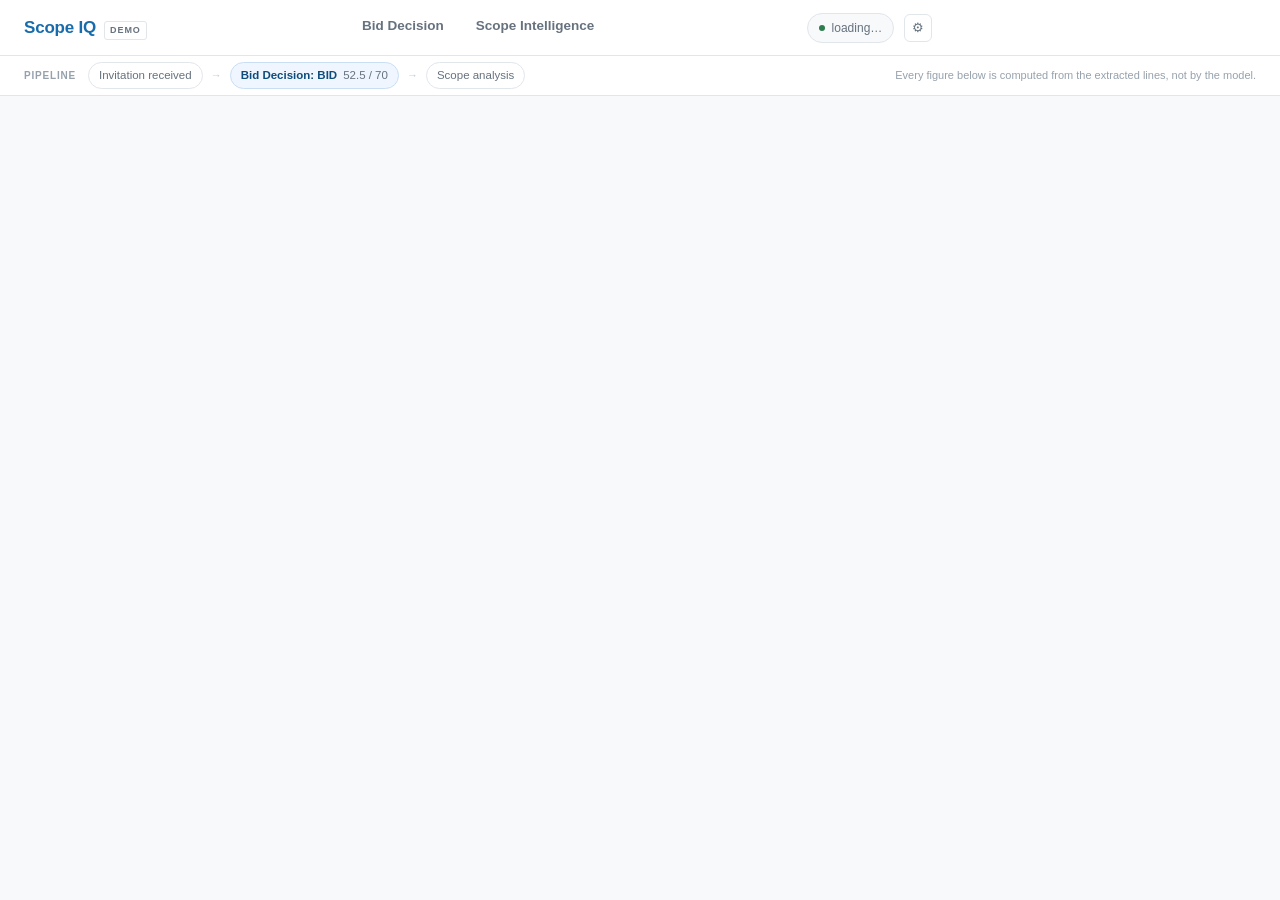
==== static/index.html @ cd0a75df "Build the UC#2 Scope Intelligence demo (working) + Bid Decision preview FastAPI + vanilla JS on port" ====
<!DOCTYPE html>
<html lang="en">
<head>
<meta charset="utf-8">
<meta name="viewport" content="width=device-width, initial-scale=1">
<title>Scope IQ — demo</title>
<link rel="icon" href="data:image/svg+xml,%3Csvg xmlns='http://www.w3.org/2000/svg' viewBox='0 0 32 32'%3E%3Crect width='32' height='32' rx='7' fill='%23186CAC'/%3E%3Ctext x='16' y='22' font-family='Helvetica' font-size='15' font-weight='700' fill='white' text-anchor='middle'%3ESQ%3C/text%3E%3C/svg%3E">
<link rel="stylesheet" href="/static/styles.css">
</head>
<body>
<div id="app" class="app">
  <header class="hdr">
    <div class="hdr-brand">
      <span class="wordmark">Scope IQ</span>
      <span class="demo-tag">DEMO</span>
    </div>
    <nav class="hdr-tabs">
      <button id="tab-decision" class="tab" data-action="tab" data-tab="decision">Bid Decision</button>
      <button id="tab-scope" class="tab" data-action="tab" data-tab="scope">Scope Intelligence</button>
    </nav>
    <div class="hdr-right">
      <span class="proj-chip"><span class="dot"></span><span id="project-chip">loading…</span></span>
      <button class="gear" data-action="reset" title="Clear cached run and start live">&#9881;</button>
    </div>
  </header>

  <div class="pipeline">
    <span class="pipe-label">PIPELINE</span>
    <span class="pipe-chip">Invitation received</span>
    <span class="pipe-arrow">&#8594;</span>
    <button class="pipe-chip pipe-decision" data-action="tab" data-tab="decision">Bid Decision: BID
      <span class="pipe-sub">52.5 / 70</span></button>
    <span class="pipe-arrow">&#8594;</span>
    <span id="pipe-scope" class="pipe-chip">Scope analysis</span>
    <span class="pipe-spacer"></span>
    <span class="pipe-note">Every figure below is computed from the extracted lines, not by the model.</span>
  </div>

  <div id="view" class="view"></div>
</div>
<script src="/static/app.js"></script>
</body>
</html>
---- static/styles.css ----
/* Scope IQ — BidBook-palette design system (derived from bidbooksoft.com).
   Tokens: brand #186CAC, brand-deep #0F4C7C, tint #EFF6FF, accent #FE9900,
   ok #2F7D4F, warn #B8791C, stop #A93B32, excluded #8B6FC0. */

:root{
  --brand:#186CAC; --brand-deep:#0F4C7C; --tint:#EFF6FF; --tint-bd:#C9DEF3;
  --accent:#FE9900; --bg:#F7F9FB; --surface:#FFFFFF; --border:#E1E6EB;
  --text:#1A2530; --dim:#66727E; --faint:#96A1AC;
  --ok:#2F7D4F; --ok-bg:#F1F8F3; --ok-bd:#CFE4D7;
  --warn:#B8791C; --warn-deep:#8A5A11; --warn-bg:#FDF6EC; --warn-bd:#EBD8B8;
  --stop:#A93B32; --stop-bg:#FCF2F1; --stop-bd:#EBCFCC;
  --excl:#8B6FC0; --excl-bg:#F6F2FC; --excl-bd:#DED2F0;
}
*{box-sizing:border-box}
body{margin:0;background:var(--bg);color:var(--text);
  font-family:'Helvetica Neue',Helvetica,Arial,sans-serif;font-size:14px;line-height:1.5}
button{font:inherit;color:inherit}
a{color:var(--brand)} a:hover{color:var(--brand-deep)}
input,select{font:inherit}
::selection{background:rgba(24,108,172,.22)}
:focus-visible{outline:2px solid var(--brand);outline-offset:2px}
.siq-scroll::-webkit-scrollbar{width:10px;height:10px}
.siq-scroll::-webkit-scrollbar-thumb{background:#CFD8E0;border-radius:6px;border:3px solid #fff}
@keyframes siqIn{from{opacity:0;transform:translateY(4px)}to{opacity:1;transform:none}}
@keyframes siqPulse{0%,100%{opacity:1}50%{opacity:.35}}

.app{min-width:1200px;height:100vh;min-height:840px;display:flex;flex-direction:column;overflow:hidden}

/* header */
.hdr{flex:none;height:56px;display:flex;align-items:center;gap:24px;padding:0 24px;
  background:var(--surface);border-bottom:1px solid var(--border)}
.hdr-brand{display:flex;align-items:baseline;gap:8px;width:300px}
.wordmark{font-size:17px;font-weight:700;letter-spacing:-.2px;color:var(--brand)}
.demo-tag{font-size:9px;font-weight:700;letter-spacing:.9px;color:var(--dim);
  border:1px solid var(--border);border-radius:3px;padding:2px 5px}
.hdr-tabs{display:flex;gap:4px;align-self:stretch}
.tab{align-self:stretch;padding:0 14px;background:transparent;border:none;
  border-bottom:2px solid transparent;color:var(--dim);font-size:13.5px;font-weight:600;cursor:pointer}
.tab.active{border-bottom-color:var(--brand);color:var(--brand)}
.hdr-right{display:flex;align-items:center;justify-content:flex-end;gap:10px;width:300px}
.proj-chip{display:inline-flex;align-items:center;gap:7px;max-width:230px;background:var(--bg);
  border:1px solid var(--border);border-radius:999px;padding:5px 11px;font-size:12px;color:var(--dim);
  white-space:nowrap;overflow:hidden;text-overflow:ellipsis}
.proj-chip .dot{width:6px;height:6px;border-radius:3px;background:var(--ok);flex:none}
.gear{width:28px;height:28px;display:grid;place-items:center;background:transparent;
  border:1px solid var(--border);border-radius:6px;color:var(--dim);cursor:pointer;font-size:13px}

/* pipeline strip */
.pipeline{flex:none;display:flex;align-items:center;gap:8px;height:40px;padding:0 24px;
  background:var(--surface);border-bottom:1px solid var(--border)}
.pipe-label{font-size:10px;font-weight:700;letter-spacing:.8px;color:var(--faint);margin-right:4px}
.pipe-chip{display:inline-flex;align-items:center;gap:6px;padding:4px 10px;border:1px solid var(--border);
  border-radius:999px;font-size:11.5px;color:var(--dim);background:transparent}
.pipe-decision{background:var(--tint);border-color:var(--tint-bd);color:var(--brand-deep);cursor:pointer;font-weight:600}
.pipe-sub{font-weight:400;color:var(--dim);font-variant-numeric:tabular-nums}
.pipe-chip.on{background:var(--tint);border-color:var(--tint-bd);color:var(--brand-deep);font-weight:600}
.pipe-arrow{color:#C3CCD4;font-size:11px}
.pipe-spacer{flex:1}
.pipe-note{font-size:11px;color:var(--faint)}

.view{flex:1;min-height:0;display:flex;flex-direction:column;overflow:hidden}

/* generic bits reused across pages */
.card{background:var(--surface);border:1px solid var(--border);border-radius:12px}
.klabel{font-size:10.5px;font-weight:700;letter-spacing:.8px;color:var(--faint)}
.chip{display:inline-flex;align-items:center;gap:6px;border-radius:999px;padding:3px 9px;
  font-size:11px;font-weight:700;letter-spacing:.3px;white-space:nowrap;border:1px solid transparent}
.chip.landlord{background:var(--tint);border-color:var(--tint-bd);color:var(--brand-deep)}
.chip.tenant{background:#FFF6E8;border-color:#F0DCBB;color:var(--warn-deep)}
.chip.unclear{background:#F2F5F8;border-color:var(--border);color:var(--dim)}
.chip.verified{background:var(--ok-bg);border-color:var(--ok-bd);color:var(--ok)}
.chip.review{background:var(--warn-bg);border-color:var(--warn-bd);color:var(--warn-deep)}
.chip.excluded{background:var(--excl-bg);border-color:var(--excl-bd);color:#6F52A8}
.mono{font-family:ui-monospace,'SF Mono',Menlo,Consolas,monospace}
.tag{font-size:9px;font-weight:700;letter-spacing:.8px;border-radius:3px;padding:2px 5px;border:1px solid}
.tag.sample{color:#8A939C;background:#F0F3F6;border-color:#E5E9ED}
.tag.best{color:var(--brand-deep);background:var(--tint);border-color:var(--tint-bd)}
.tag.preview{color:var(--warn-deep);background:var(--warn-bg);border-color:var(--warn-bd)}
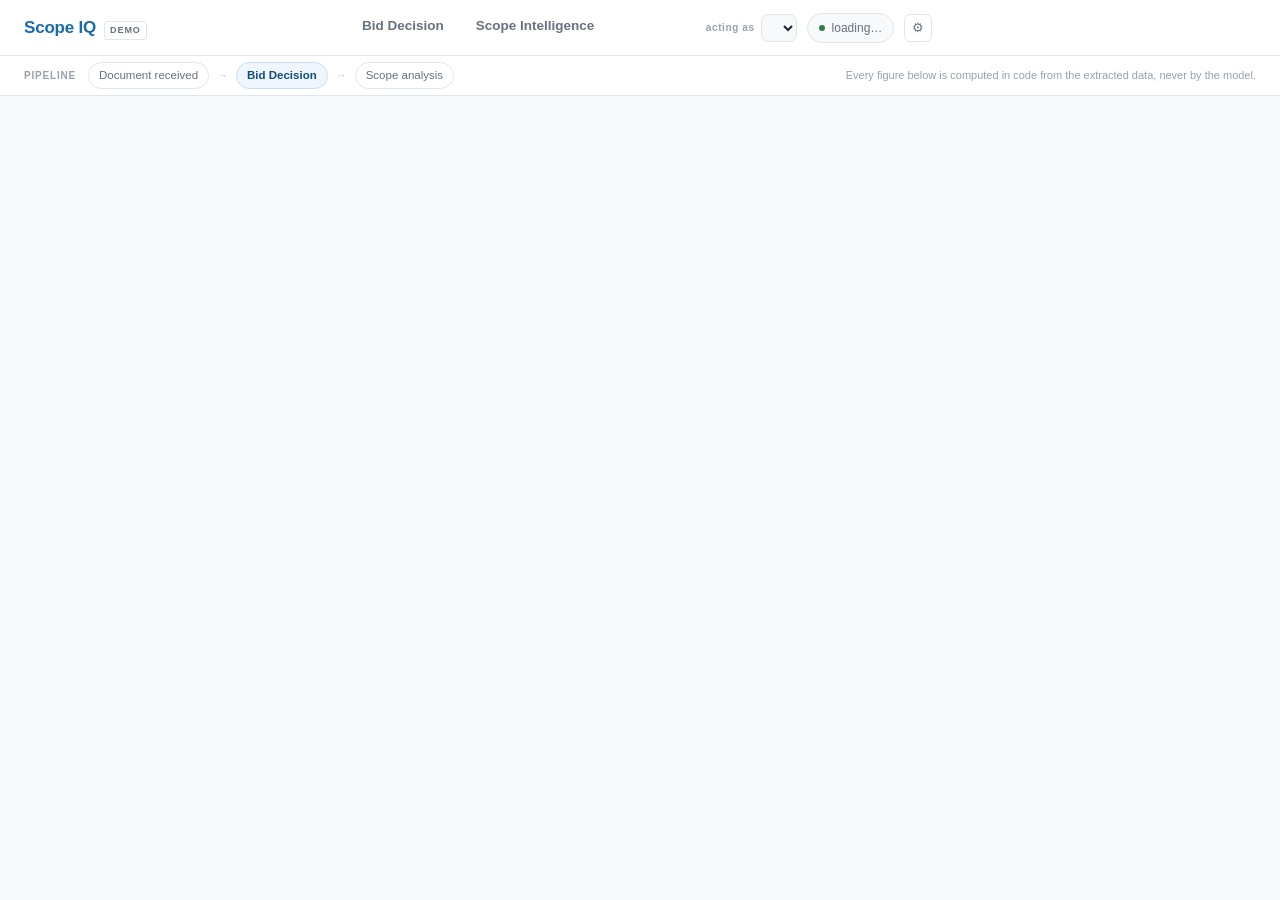
==== commit 85506262: "Build UC#4 Bid Decision live, add the document-type gate, wire the bid gate into UC#2 The Bid Decisi" ====
--- a/static/index.html
+++ b/static/index.html
@@ -19,24 +19,28 @@
       <button id="tab-scope" class="tab" data-action="tab" data-tab="scope">Scope Intelligence</button>
     </nav>
     <div class="hdr-right">
+      <label class="persona-wrap" title="Acting as — audit entries carry this persona">
+        <span class="persona-label">acting as</span>
+        <select id="persona-select" data-select="persona" class="persona-select"></select>
+      </label>
       <span class="proj-chip"><span class="dot"></span><span id="project-chip">loading…</span></span>
-      <button class="gear" data-action="reset" title="Clear cached run and start live">&#9881;</button>
+      <button class="gear" data-action="reset" title="Clear cached run, restore the seed scorecard, start live">&#9881;</button>
     </div>
   </header>
 
   <div class="pipeline">
     <span class="pipe-label">PIPELINE</span>
-    <span class="pipe-chip">Invitation received</span>
+    <span class="pipe-chip">Document received</span>
     <span class="pipe-arrow">&#8594;</span>
-    <button class="pipe-chip pipe-decision" data-action="tab" data-tab="decision">Bid Decision: BID
-      <span class="pipe-sub">52.5 / 70</span></button>
+    <button id="pipe-decision" class="pipe-chip pipe-decision" data-action="tab" data-tab="decision">Bid Decision</button>
     <span class="pipe-arrow">&#8594;</span>
-    <span id="pipe-scope" class="pipe-chip">Scope analysis</span>
+    <button id="pipe-scope" class="pipe-chip" data-action="tab" data-tab="scope">Scope analysis</button>
     <span class="pipe-spacer"></span>
-    <span class="pipe-note">Every figure below is computed from the extracted lines, not by the model.</span>
+    <span class="pipe-note">Every figure below is computed in code from the extracted data, never by the model.</span>
   </div>
 
   <div id="view" class="view"></div>
+  <div id="overlay"></div>
 </div>
 <script src="/static/app.js"></script>
 </body>
--- a/static/styles.css
+++ b/static/styles.css
@@ -44,6 +44,39 @@
 .proj-chip .dot{width:6px;height:6px;border-radius:3px;background:var(--ok);flex:none}
 .gear{width:28px;height:28px;display:grid;place-items:center;background:transparent;
   border:1px solid var(--border);border-radius:6px;color:var(--dim);cursor:pointer;font-size:13px}
+.persona-wrap{display:inline-flex;align-items:center;gap:6px}
+.persona-label{font-size:10px;font-weight:700;letter-spacing:.6px;color:var(--faint)}
+.persona-select{padding:5px 7px;background:var(--bg);border:1px solid var(--border);border-radius:7px;
+  font-size:12px;color:var(--text);cursor:pointer;max-width:170px}
+.seg{display:flex;gap:2px;background:#F2F5F8;border:1px solid var(--border);border-radius:8px;padding:2px}
+.seg button{padding:5px 12px;border:none;border-radius:6px;font-size:11.5px;font-weight:600;cursor:pointer;
+  background:transparent;color:var(--dim)}
+.seg button.on{background:#FFF;color:var(--brand-deep);box-shadow:0 1px 2px rgba(26,37,48,.12)}
+.btn{display:inline-flex;align-items:center;gap:8px;padding:8px 14px;border-radius:8px;font-size:12.5px;
+  font-weight:600;cursor:pointer;border:1px solid var(--border);background:#FFF;color:var(--text)}
+.btn.primary{background:var(--brand);border-color:var(--brand);color:#fff}
+.btn.danger{background:#FFF;border-color:var(--stop-bd);color:var(--stop)}
+.btn.quiet{background:transparent;border-color:var(--border);color:var(--dim)}
+input[type=range].weight{appearance:none;-webkit-appearance:none;width:130px;height:4px;border-radius:2px;
+  background:linear-gradient(90deg,var(--brand) var(--fill,50%),#E1E6EB var(--fill,50%));outline-offset:4px}
+input[type=range].weight::-webkit-slider-thumb{appearance:none;-webkit-appearance:none;width:16px;height:16px;
+  border-radius:8px;background:#FFF;border:2px solid var(--brand);cursor:grab;box-shadow:0 1px 3px rgba(26,37,48,.25)}
+input[type=range].thresh{appearance:none;-webkit-appearance:none;width:100%;height:10px;border-radius:5px;
+  background:linear-gradient(90deg,#EBCFCC 0 40%,#EBD8B8 40% 60%,#CFE4D7 60% 100%)}
+input[type=range].thresh::-webkit-slider-thumb{appearance:none;-webkit-appearance:none;width:6px;height:20px;
+  border-radius:3px;background:var(--text);cursor:grab;box-shadow:0 0 0 2px #fff}
+.score-tap{width:30px;height:30px;display:grid;place-items:center;border-radius:8px;border:1px solid var(--tint-bd);
+  background:#FFF;color:var(--brand-deep);font-size:13px;font-weight:700;cursor:pointer;font-variant-numeric:tabular-nums}
+.score-tap:hover{background:var(--tint)}
+.score-tap.on{background:var(--brand);border-color:var(--brand);color:#fff}
+.drawer-veil{position:fixed;inset:0;background:rgba(15,25,35,.35);z-index:40;animation:siqIn .15s ease both}
+.drawer{position:fixed;top:0;right:0;bottom:0;width:480px;background:#FFF;border-left:1px solid var(--border);
+  z-index:41;display:flex;flex-direction:column;box-shadow:-8px 0 30px rgba(15,25,35,.15);animation:drawerIn .2s ease both}
+@keyframes drawerIn{from{transform:translateX(30px);opacity:0}to{transform:none;opacity:1}}
+.modal-veil{position:fixed;inset:0;background:rgba(15,25,35,.45);z-index:50;display:grid;place-items:center;
+  animation:siqIn .15s ease both}
+.modal{width:520px;max-width:92vw;max-height:80vh;overflow:auto;background:#FFF;border-radius:14px;
+  box-shadow:0 10px 40px rgba(15,25,35,.3);padding:22px 24px}
 
 /* pipeline strip */
 .pipeline{flex:none;display:flex;align-items:center;gap:8px;height:40px;padding:0 24px;
